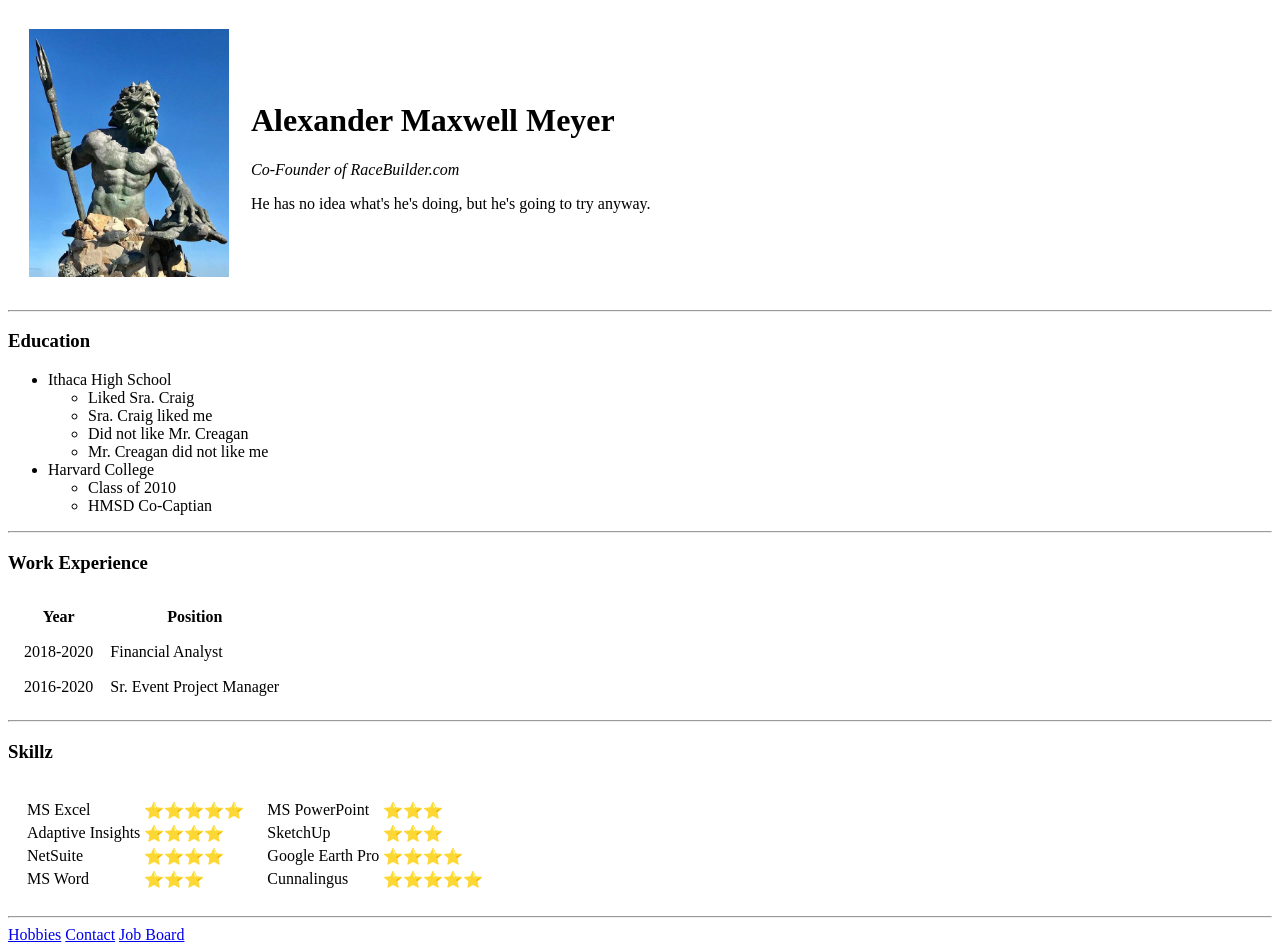
==== index.html @ 8ed39a2f "Added initial cv and job board files" ====
<!DOCTYPE html>
<html lang="en" dir="ltr">

<head>
  <meta charset="utf-8">
  <title>Alex's Website</title>
</head>

<body>
  <table cellspacing="20">
    <tr>
      <td> <img src="neptune.jpg" alt="there's supposed to be an image here" width="200">
      </td>
      <td>
        <h1>Alexander Maxwell Meyer</h1>
        <p><em>Co-Founder of RaceBuilder.com</em></p>
        <p>He has no idea what's he's doing, but he's going to try anyway.</p>
      </td>
    </tr>
  </table>
  <hr>
  <h3>Education</h3>
  <ul>
    <li>Ithaca High School</li>
    <ul>
      <li>Liked Sra. Craig</li>
      <li>Sra. Craig liked me</li>
      <li>Did not like Mr. Creagan</li>
      <li>Mr. Creagan did not like me</li>
    </ul>
    <li>Harvard College</li>
    <ul>
      <li>Class of 2010</li>
      <li>HMSD Co-Captian</li>
    </ul>
  </ul>
  <hr>
  <h3>Work Experience</h3>
  <table cellspacing="15">
    <thead>
      <tr>
        <th>Year</th>
        <th>Position</th>
      </tr>
    </thead>
    <tbody>
      <tr>
        <td>2018-2020</td>
        <td>Financial Analyst</td>
      </tr>
      <tr>
        <td>2016-2020</td>
        <td>Sr. Event Project Manager</td>
      </tr>
    </tbody>
    <tfoot>

    </tfoot>

  </table>
  <hr>
  <h3>Skillz</h3>



  <table cellspacing="15">
    <tr>
      <td>
        <table>
          <tbody>
            <tr>
              <td>MS Excel</td>
              <td>⭐⭐⭐⭐⭐</td>
            </tr>
            <tr>
              <td>Adaptive Insights</td>
              <td>⭐⭐⭐⭐</td>
            </tr>
            <tr>
              <td>NetSuite</td>
              <td>⭐⭐⭐⭐</td>
            </tr>
            <tr>
              <td>MS Word</td>
              <td>⭐⭐⭐</td>
            </tr>
          </tbody>
        </table>
      </td>
      <td>
        <table>
          <tbody>
            <tr>
              <td>MS PowerPoint</td>
              <td>⭐⭐⭐</td>
            </tr>
            <tr>
              <td>SketchUp</td>
              <td>⭐⭐⭐</td>
            </tr>
            <tr>
              <td>Google Earth Pro</td>
              <td>⭐⭐⭐⭐</td>
            </tr>
            <tr>
              <td>Cunnalingus</td>
              <td>⭐⭐⭐⭐⭐</td>
            </tr>
          </tbody>
        </table>
      </td>
    </tr>
  </table>



  <hr>
  <a href="hobbies.html">Hobbies</a>
  <a href="contact.html">Contact</a>
  <a href="jobs.html">Job Board</a>

</body>

</html>
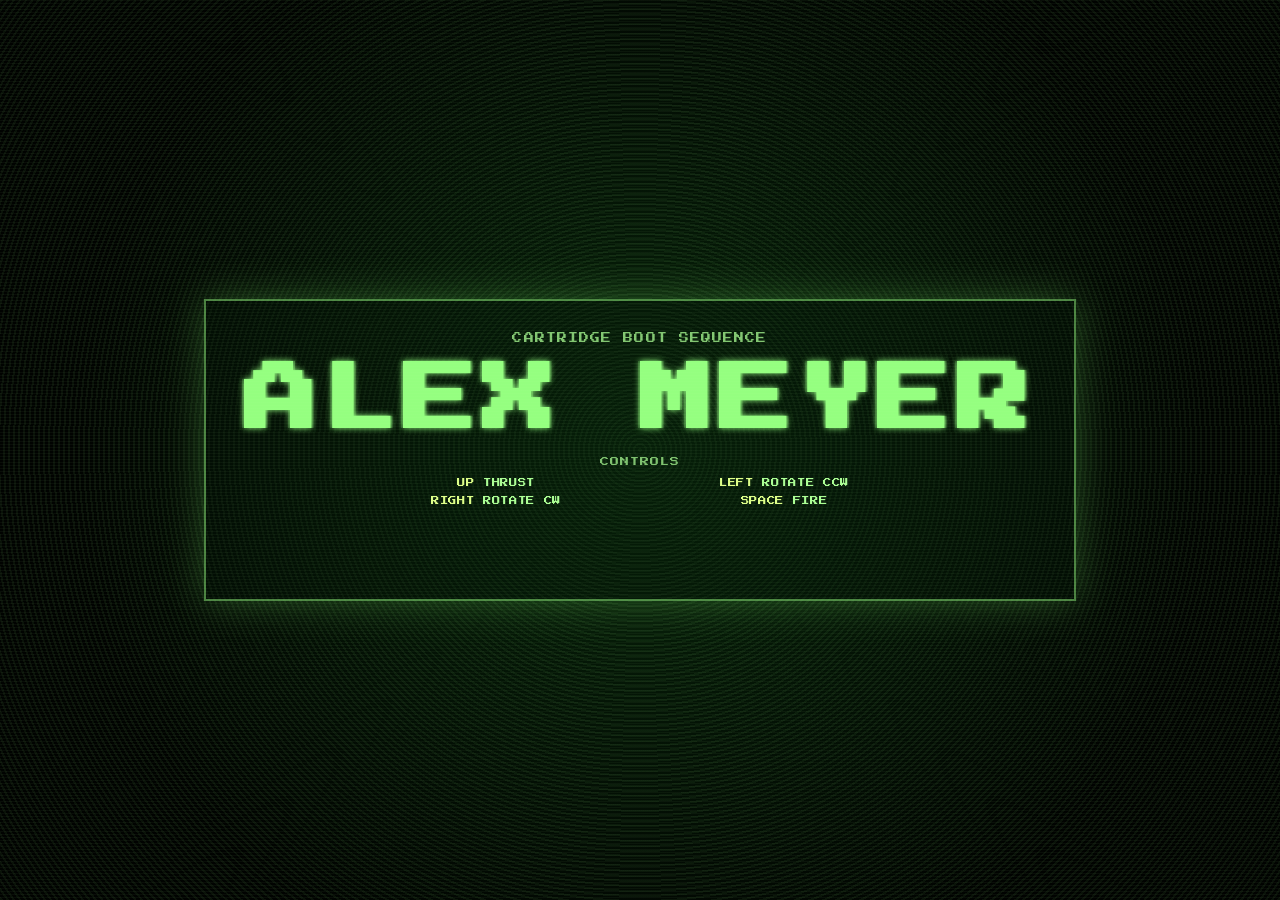
==== commit a6c25d9d: "initial commit" ====
--- a/index.html
+++ b/index.html
@@ -1,124 +1,54 @@
-<!DOCTYPE html>
-<html lang="en" dir="ltr">
-
-<head>
-  <meta charset="utf-8">
-  <title>Alex's Website</title>
-</head>
-
-<body>
-  <table cellspacing="20">
-    <tr>
-      <td> <img src="neptune.jpg" alt="there's supposed to be an image here" width="200">
-      </td>
-      <td>
-        <h1>Alexander Maxwell Meyer</h1>
-        <p><em>Co-Founder of RaceBuilder.com</em></p>
-        <p>He has no idea what's he's doing, but he's going to try anyway.</p>
-      </td>
-    </tr>
-  </table>
-  <hr>
-  <h3>Education</h3>
-  <ul>
-    <li>Ithaca High School</li>
-    <ul>
-      <li>Liked Sra. Craig</li>
-      <li>Sra. Craig liked me</li>
-      <li>Did not like Mr. Creagan</li>
-      <li>Mr. Creagan did not like me</li>
-    </ul>
-    <li>Harvard College</li>
-    <ul>
-      <li>Class of 2010</li>
-      <li>HMSD Co-Captian</li>
-    </ul>
-  </ul>
-  <hr>
-  <h3>Work Experience</h3>
-  <table cellspacing="15">
-    <thead>
-      <tr>
-        <th>Year</th>
-        <th>Position</th>
-      </tr>
-    </thead>
-    <tbody>
-      <tr>
-        <td>2018-2020</td>
-        <td>Financial Analyst</td>
-      </tr>
-      <tr>
-        <td>2016-2020</td>
-        <td>Sr. Event Project Manager</td>
-      </tr>
-    </tbody>
-    <tfoot>
-
-    </tfoot>
-
-  </table>
-  <hr>
-  <h3>Skillz</h3>
-
-
-
-  <table cellspacing="15">
-    <tr>
-      <td>
-        <table>
-          <tbody>
-            <tr>
-              <td>MS Excel</td>
-              <td>⭐⭐⭐⭐⭐</td>
-            </tr>
-            <tr>
-              <td>Adaptive Insights</td>
-              <td>⭐⭐⭐⭐</td>
-            </tr>
-            <tr>
-              <td>NetSuite</td>
-              <td>⭐⭐⭐⭐</td>
-            </tr>
-            <tr>
-              <td>MS Word</td>
-              <td>⭐⭐⭐</td>
-            </tr>
-          </tbody>
-        </table>
-      </td>
-      <td>
-        <table>
-          <tbody>
-            <tr>
-              <td>MS PowerPoint</td>
-              <td>⭐⭐⭐</td>
-            </tr>
-            <tr>
-              <td>SketchUp</td>
-              <td>⭐⭐⭐</td>
-            </tr>
-            <tr>
-              <td>Google Earth Pro</td>
-              <td>⭐⭐⭐⭐</td>
-            </tr>
-            <tr>
-              <td>Cunnalingus</td>
-              <td>⭐⭐⭐⭐⭐</td>
-            </tr>
-          </tbody>
-        </table>
-      </td>
-    </tr>
-  </table>
-
-
-
-  <hr>
-  <a href="hobbies.html">Hobbies</a>
-  <a href="contact.html">Contact</a>
-  <a href="jobs.html">Job Board</a>
-
-</body>
-
-</html>
+<!DOCTYPE html>
+<html lang="en">
+  <head>
+    <meta charset="UTF-8" />
+    <meta name="viewport" content="width=device-width, initial-scale=1.0" />
+    <title>Alex Meyer | Asteroids Portfolio</title>
+    <link rel="stylesheet" href="./styles.css" />
+  </head>
+  <body class="booting">
+    <main class="space-stage" aria-label="Asteroids-style personal homepage">
+      <canvas id="game" aria-label="Asteroids game canvas"></canvas>
+
+      <section class="startup-screen" id="startup-screen" aria-hidden="true">
+        <div class="startup-core">
+          <p class="startup-kicker">Cartridge Boot Sequence</p>
+          <h2 class="startup-title startup-step is-visible" id="startup-name">
+            Alex Meyer
+          </h2>
+          <div class="startup-step" id="startup-controls">
+            <p class="startup-subtitle">Controls</p>
+            <ul class="startup-controls-list">
+              <li><span>Up</span> Thrust</li>
+              <li><span>Left</span> Rotate CCW</li>
+              <li><span>Right</span> Rotate CW</li>
+              <li><span>Space</span> Fire</li>
+            </ul>
+          </div>
+          <button class="startup-play" id="startup-play" type="button" disabled>
+            Play
+          </button>
+        </div>
+      </section>
+
+      <section class="overlay controls-card" aria-live="polite">
+        <h1>Alex Meyer</h1>
+        <p class="subhead">
+          Shoot a labeled asteroid to warp directly into that section.
+        </p>
+        <ul>
+          <li><span>Up</span> thrust</li>
+          <li><span>Left</span> rotate CCW</li>
+          <li><span>Right</span> rotate CW</li>
+          <li><span>Space</span> fire</li>
+        </ul>
+      </section>
+
+      <section class="overlay status-card">
+        <p id="status">Target a labeled asteroid to navigate.</p>
+      </section>
+    </main>
+
+    <script src="./asteroids.js"></script>
+  </body>
+</html>
--- a/styles.css
+++ b/styles.css
@@ -0,0 +1,378 @@
+@import url("https://fonts.googleapis.com/css2?family=Press+Start+2P&display=swap");
+
+:root {
+  color-scheme: dark;
+  --bg: #020703;
+  --line: #8cff73;
+  --line-soft: rgba(140, 255, 115, 0.38);
+  --accent: #d1ff7d;
+  --text: #e7ffd4;
+  --panel-bg: rgba(6, 14, 7, 0.42);
+}
+
+* {
+  box-sizing: border-box;
+}
+
+html,
+body {
+  margin: 0;
+  height: 100%;
+}
+
+body {
+  overflow: hidden;
+  font-family: "Trebuchet MS", "Verdana", sans-serif;
+  color: var(--text);
+  background: radial-gradient(circle at 50% 42%, #11340f 0%, var(--bg) 64%);
+}
+
+body::before {
+  content: "";
+  position: fixed;
+  inset: 0;
+  pointer-events: none;
+  z-index: 4;
+  opacity: 0.2;
+  background: repeating-linear-gradient(
+    to bottom,
+    rgba(188, 255, 165, 0.08) 0,
+    rgba(188, 255, 165, 0.08) 1px,
+    transparent 1px,
+    transparent 3px
+  );
+}
+
+.space-stage {
+  position: relative;
+  width: 100vw;
+  height: 100vh;
+}
+
+#game {
+  position: absolute;
+  inset: 0;
+  width: 100%;
+  height: 100%;
+  display: block;
+  filter: contrast(1.03) saturate(1.1);
+}
+
+.overlay {
+  position: absolute;
+  border: 1px solid var(--line-soft);
+  background: var(--panel-bg);
+  backdrop-filter: blur(8px) saturate(1.06);
+  -webkit-backdrop-filter: blur(8px) saturate(1.06);
+  box-shadow: 0 0 26px rgba(95, 255, 102, 0.2);
+  border-radius: 14px;
+  z-index: 5;
+}
+
+.controls-card {
+  top: clamp(16px, 3vw, 28px);
+  left: clamp(16px, 3vw, 28px);
+  max-width: min(380px, calc(100vw - 30px));
+  padding: 1rem 1.1rem;
+  pointer-events: none;
+  transition: opacity 0.5s ease;
+}
+
+.controls-card h1 {
+  margin: 0;
+  font-size: clamp(1.2rem, 2.5vw, 1.8rem);
+  color: var(--accent);
+  text-shadow: 0 0 10px rgba(145, 255, 120, 0.4);
+}
+
+.subhead {
+  margin: 0.45rem 0 0.8rem;
+  font-size: 0.96rem;
+  line-height: 1.35;
+}
+
+.controls-card ul {
+  margin: 0;
+  padding-left: 0;
+  list-style: none;
+  display: grid;
+  grid-template-columns: repeat(2, minmax(120px, 1fr));
+  gap: 0.48rem 0.85rem;
+}
+
+.controls-card li {
+  font-size: 0.88rem;
+  letter-spacing: 0.02em;
+}
+
+.controls-card span {
+  color: var(--accent);
+  text-transform: uppercase;
+  font-weight: 700;
+  margin-right: 0.2rem;
+}
+
+.status-card {
+  left: 50%;
+  bottom: clamp(14px, 2.2vw, 24px);
+  transform: translateX(-50%);
+  padding: 0.55rem 0.95rem;
+  font-size: 0.92rem;
+  pointer-events: none;
+  max-width: min(90vw, 720px);
+  transition: opacity 0.5s ease;
+}
+
+.status-card p {
+  margin: 0;
+  text-align: center;
+  letter-spacing: 0.01em;
+}
+
+body.booting .controls-card,
+body.booting .status-card {
+  opacity: 0;
+}
+
+.startup-screen {
+  position: absolute;
+  inset: 0;
+  z-index: 10;
+  display: grid;
+  place-items: center;
+  background: radial-gradient(circle at center, #07240a 0%, #010301 72%);
+  overflow: hidden;
+}
+
+.startup-screen::before,
+.startup-screen::after {
+  content: "";
+  position: absolute;
+  inset: -40%;
+  pointer-events: none;
+}
+
+.startup-screen::before {
+  background-image: repeating-radial-gradient(
+    circle at center,
+    rgba(146, 255, 126, 0.06) 0 2px,
+    transparent 2px 5px
+  );
+  mix-blend-mode: screen;
+  animation: noiseDrift 0.22s steps(3) infinite;
+}
+
+.startup-screen::after {
+  background: repeating-linear-gradient(
+    to bottom,
+    rgba(190, 255, 163, 0.1) 0,
+    rgba(190, 255, 163, 0.1) 1px,
+    transparent 1px,
+    transparent 3px
+  );
+  opacity: 0.42;
+}
+
+.startup-core {
+  position: relative;
+  text-align: center;
+  color: #acff95;
+  padding: 2rem 2.4rem;
+  min-width: min(92vw, 760px);
+  border: 2px solid rgba(151, 255, 131, 0.48);
+  background: rgba(5, 23, 7, 0.34);
+  box-shadow: 0 0 36px rgba(127, 255, 108, 0.25);
+  animation: powerOn 1.15s ease-out both, crtShake 0.09s steps(2) 8;
+}
+
+.startup-kicker,
+.startup-subtitle {
+  font-family: "Press Start 2P", "Courier New", monospace;
+  text-transform: uppercase;
+  letter-spacing: 0.11em;
+}
+
+.startup-kicker {
+  margin: 0 0 1.1rem;
+  font-size: clamp(0.42rem, 1.1vw, 0.62rem);
+  opacity: 0.75;
+}
+
+.startup-title {
+  margin: 0;
+  font-family: "Press Start 2P", "Courier New", monospace;
+  font-size: clamp(1.18rem, 7vw, 4.6rem);
+  line-height: 1.1;
+  color: #95ff80;
+  text-transform: uppercase;
+  letter-spacing: 0.07em;
+  text-shadow:
+    0 0 6px rgba(149, 255, 128, 0.95),
+    2px 0 0 rgba(145, 255, 130, 0.32),
+    -2px 0 0 rgba(145, 255, 130, 0.2);
+  animation: titleFlicker 0.12s steps(2) infinite;
+}
+
+.startup-step {
+  opacity: 0;
+  transform: translateY(8px);
+  transition: opacity 0.32s ease, transform 0.32s ease;
+  pointer-events: none;
+}
+
+.startup-step.is-visible {
+  opacity: 1;
+  transform: translateY(0);
+  pointer-events: auto;
+}
+
+.startup-controls-list {
+  list-style: none;
+  margin: 0.2rem auto 0;
+  padding: 0;
+  max-width: 560px;
+  display: grid;
+  grid-template-columns: repeat(2, minmax(160px, 1fr));
+  gap: 0.62rem 1rem;
+  font-family: "Press Start 2P", "Courier New", monospace;
+  font-size: clamp(0.36rem, 0.95vw, 0.52rem);
+  text-transform: uppercase;
+  letter-spacing: 0.08em;
+}
+
+.startup-controls-list span {
+  color: #deff89;
+}
+
+.startup-subtitle {
+  margin: 1rem 0 0.8rem;
+  font-size: clamp(0.38rem, 0.95vw, 0.56rem);
+  opacity: 0.72;
+}
+
+.startup-play {
+  margin-top: 1.5rem;
+  border: 2px solid rgba(177, 255, 149, 0.7);
+  background: rgba(9, 32, 11, 0.55);
+  color: #c8ffb1;
+  font-family: "Press Start 2P", "Courier New", monospace;
+  font-size: clamp(0.52rem, 1.2vw, 0.72rem);
+  letter-spacing: 0.08em;
+  text-transform: uppercase;
+  padding: 0.75rem 1.25rem 0.65rem;
+  cursor: pointer;
+  opacity: 0;
+  transform: translateY(8px);
+  pointer-events: none;
+  transition: opacity 0.28s ease, transform 0.28s ease, box-shadow 0.2s ease;
+}
+
+.startup-play.is-visible {
+  opacity: 1;
+  transform: translateY(0);
+  pointer-events: auto;
+}
+
+.startup-play:hover,
+.startup-play:focus-visible {
+  outline: none;
+  box-shadow: 0 0 14px rgba(168, 255, 136, 0.5);
+}
+
+.startup-play:disabled {
+  cursor: default;
+}
+
+.startup-screen.hidden {
+  animation: screenOff 0.52s ease-in forwards;
+}
+
+@keyframes powerOn {
+  0% {
+    opacity: 0;
+    transform: scale(1.1, 0.01);
+    filter: brightness(4) blur(2px);
+  }
+  22% {
+    opacity: 1;
+    transform: scale(1.1, 0.01);
+    filter: brightness(4) blur(1px);
+  }
+  58% {
+    transform: scale(1, 1.08);
+    filter: brightness(1.55) blur(0.2px);
+  }
+  100% {
+    opacity: 1;
+    transform: scale(1, 1);
+    filter: brightness(1) blur(0);
+  }
+}
+
+@keyframes crtShake {
+  0% {
+    transform: translate(0, 0);
+  }
+  25% {
+    transform: translate(0.8px, -0.4px);
+  }
+  50% {
+    transform: translate(-0.9px, 0.7px);
+  }
+  75% {
+    transform: translate(0.6px, -0.6px);
+  }
+  100% {
+    transform: translate(0, 0);
+  }
+}
+
+@keyframes noiseDrift {
+  0% {
+    transform: translate(0, 0) scale(1);
+    opacity: 0.26;
+  }
+  50% {
+    transform: translate(-2%, 1.2%) scale(1.01);
+    opacity: 0.18;
+  }
+  100% {
+    transform: translate(1.5%, -1.1%) scale(0.99);
+    opacity: 0.24;
+  }
+}
+
+@keyframes titleFlicker {
+  0%,
+  100% {
+    opacity: 1;
+    transform: translate(0, 0);
+  }
+  35% {
+    opacity: 0.85;
+    transform: translate(0.6px, -0.2px);
+  }
+  70% {
+    opacity: 0.94;
+    transform: translate(-0.45px, 0.3px);
+  }
+}
+
+@keyframes screenOff {
+  0% {
+    opacity: 1;
+    transform: scale(1, 1);
+    filter: brightness(1);
+  }
+  55% {
+    opacity: 1;
+    transform: scale(1.05, 0.02);
+    filter: brightness(3);
+  }
+  100% {
+    opacity: 0;
+    transform: scale(0.96, 0.001);
+    filter: brightness(0.1);
+    visibility: hidden;
+  }
+}
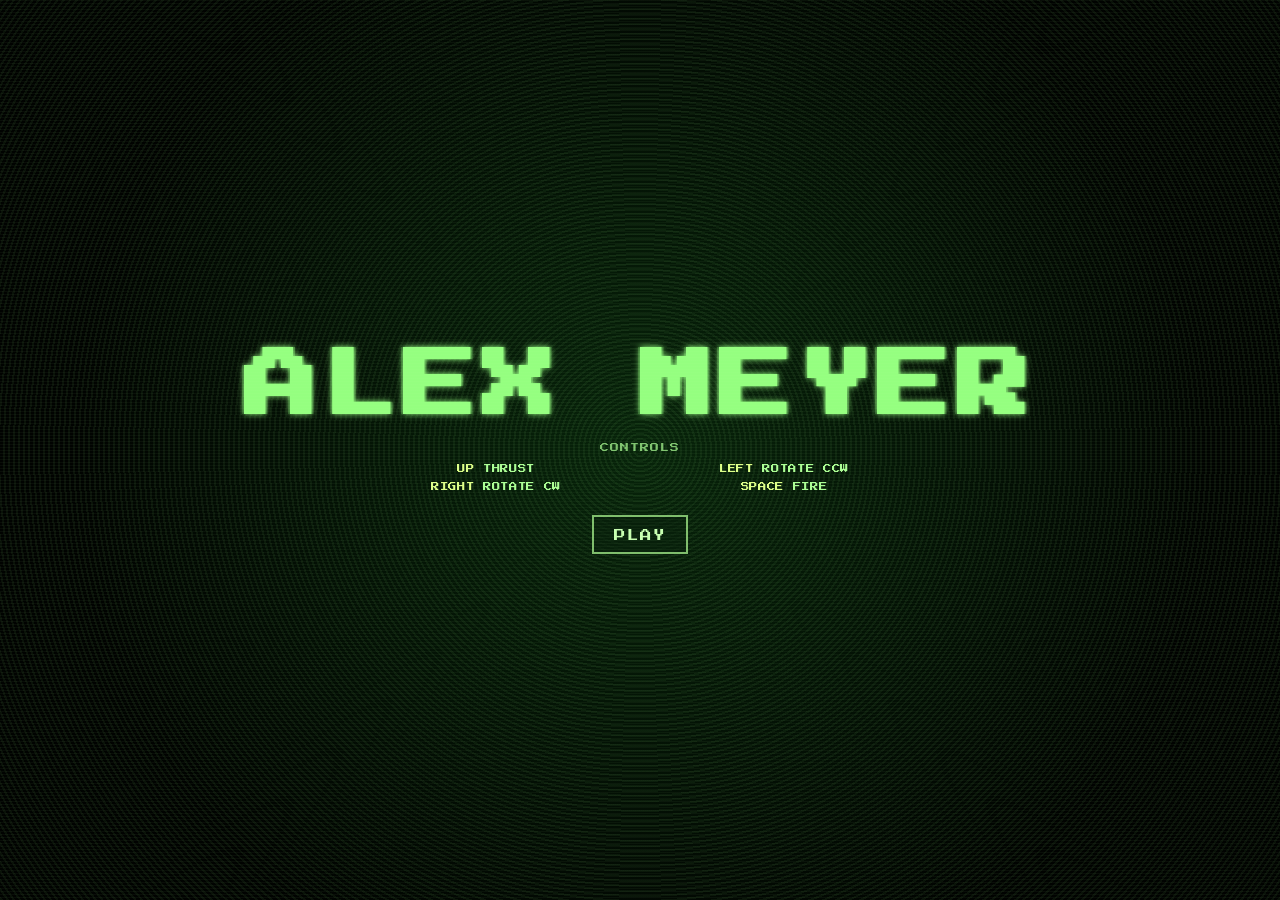
==== commit 67c9f4ae: "new boot screen" ====
--- a/index.html
+++ b/index.html
@@ -12,11 +12,10 @@
 
       <section class="startup-screen" id="startup-screen" aria-hidden="true">
         <div class="startup-core">
-          <p class="startup-kicker">Cartridge Boot Sequence</p>
           <h2 class="startup-title startup-step is-visible" id="startup-name">
             Alex Meyer
           </h2>
-          <div class="startup-step" id="startup-controls">
+          <div class="startup-step is-visible" id="startup-controls">
             <p class="startup-subtitle">Controls</p>
             <ul class="startup-controls-list">
               <li><span>Up</span> Thrust</li>
@@ -25,28 +24,17 @@
               <li><span>Space</span> Fire</li>
             </ul>
           </div>
-          <button class="startup-play" id="startup-play" type="button" disabled>
+          <button
+            class="startup-play is-visible"
+            id="startup-play"
+            type="button"
+            disabled
+          >
             Play
           </button>
         </div>
       </section>
 
-      <section class="overlay controls-card" aria-live="polite">
-        <h1>Alex Meyer</h1>
-        <p class="subhead">
-          Shoot a labeled asteroid to warp directly into that section.
-        </p>
-        <ul>
-          <li><span>Up</span> thrust</li>
-          <li><span>Left</span> rotate CCW</li>
-          <li><span>Right</span> rotate CW</li>
-          <li><span>Space</span> fire</li>
-        </ul>
-      </section>
-
-      <section class="overlay status-card">
-        <p id="status">Target a labeled asteroid to navigate.</p>
-      </section>
     </main>
 
     <script src="./asteroids.js"></script>
--- a/styles.css
+++ b/styles.css
@@ -58,82 +58,6 @@
   filter: contrast(1.03) saturate(1.1);
 }
 
-.overlay {
-  position: absolute;
-  border: 1px solid var(--line-soft);
-  background: var(--panel-bg);
-  backdrop-filter: blur(8px) saturate(1.06);
-  -webkit-backdrop-filter: blur(8px) saturate(1.06);
-  box-shadow: 0 0 26px rgba(95, 255, 102, 0.2);
-  border-radius: 14px;
-  z-index: 5;
-}
-
-.controls-card {
-  top: clamp(16px, 3vw, 28px);
-  left: clamp(16px, 3vw, 28px);
-  max-width: min(380px, calc(100vw - 30px));
-  padding: 1rem 1.1rem;
-  pointer-events: none;
-  transition: opacity 0.5s ease;
-}
-
-.controls-card h1 {
-  margin: 0;
-  font-size: clamp(1.2rem, 2.5vw, 1.8rem);
-  color: var(--accent);
-  text-shadow: 0 0 10px rgba(145, 255, 120, 0.4);
-}
-
-.subhead {
-  margin: 0.45rem 0 0.8rem;
-  font-size: 0.96rem;
-  line-height: 1.35;
-}
-
-.controls-card ul {
-  margin: 0;
-  padding-left: 0;
-  list-style: none;
-  display: grid;
-  grid-template-columns: repeat(2, minmax(120px, 1fr));
-  gap: 0.48rem 0.85rem;
-}
-
-.controls-card li {
-  font-size: 0.88rem;
-  letter-spacing: 0.02em;
-}
-
-.controls-card span {
-  color: var(--accent);
-  text-transform: uppercase;
-  font-weight: 700;
-  margin-right: 0.2rem;
-}
-
-.status-card {
-  left: 50%;
-  bottom: clamp(14px, 2.2vw, 24px);
-  transform: translateX(-50%);
-  padding: 0.55rem 0.95rem;
-  font-size: 0.92rem;
-  pointer-events: none;
-  max-width: min(90vw, 720px);
-  transition: opacity 0.5s ease;
-}
-
-.status-card p {
-  margin: 0;
-  text-align: center;
-  letter-spacing: 0.01em;
-}
-
-body.booting .controls-card,
-body.booting .status-card {
-  opacity: 0;
-}
-
 .startup-screen {
   position: absolute;
   inset: 0;
@@ -175,27 +99,23 @@
 
 .startup-core {
   position: relative;
+  width: 100%;
+  min-height: 100vh;
+  display: flex;
+  flex-direction: column;
+  align-items: center;
+  justify-content: center;
   text-align: center;
   color: #acff95;
-  padding: 2rem 2.4rem;
-  min-width: min(92vw, 760px);
-  border: 2px solid rgba(151, 255, 131, 0.48);
-  background: rgba(5, 23, 7, 0.34);
-  box-shadow: 0 0 36px rgba(127, 255, 108, 0.25);
+  padding: 1.5rem;
+  max-width: 100vw;
   animation: powerOn 1.15s ease-out both, crtShake 0.09s steps(2) 8;
 }
 
-.startup-kicker,
 .startup-subtitle {
   font-family: "Press Start 2P", "Courier New", monospace;
   text-transform: uppercase;
   letter-spacing: 0.11em;
-}
-
-.startup-kicker {
-  margin: 0 0 1.1rem;
-  font-size: clamp(0.42rem, 1.1vw, 0.62rem);
-  opacity: 0.75;
 }
 
 .startup-title {
@@ -215,7 +135,7 @@
 
 .startup-step {
   opacity: 0;
-  transform: translateY(8px);
+  transform: translateY(12px);
   transition: opacity 0.32s ease, transform 0.32s ease;
   pointer-events: none;
 }
@@ -224,6 +144,23 @@
   opacity: 1;
   transform: translateY(0);
   pointer-events: auto;
+}
+
+#startup-name {
+  transform: translateY(-120vh);
+}
+
+#startup-name.is-visible {
+  animation: nameSlideDown 2.4s cubic-bezier(0.18, 0.82, 0.15, 1) forwards,
+    titleFlicker 0.12s steps(2) infinite 2.4s;
+}
+
+#startup-controls {
+  transform: translateY(115vh);
+}
+
+#startup-controls.is-visible {
+  animation: controlsSlideUp 2s cubic-bezier(0.18, 0.82, 0.15, 1) 2.6s forwards;
 }
 
 .startup-controls-list {
@@ -231,6 +168,7 @@
   margin: 0.2rem auto 0;
   padding: 0;
   max-width: 560px;
+  width: min(92vw, 560px);
   display: grid;
   grid-template-columns: repeat(2, minmax(160px, 1fr));
   gap: 0.62rem 1rem;
@@ -262,14 +200,23 @@
   padding: 0.75rem 1.25rem 0.65rem;
   cursor: pointer;
   opacity: 0;
-  transform: translateY(8px);
-  pointer-events: none;
-  transition: opacity 0.28s ease, transform 0.28s ease, box-shadow 0.2s ease;
+  transform: none;
+  pointer-events: none;
+  transition: opacity 0.9s ease, box-shadow 0.2s ease;
 }
 
 .startup-play.is-visible {
+  opacity: 0;
+  pointer-events: none;
+}
+
+body.booting .startup-play.is-visible {
+  animation: playFadeIn 1.3s ease 4.6s forwards;
+  pointer-events: auto;
+}
+
+body:not(.booting) .startup-play.is-visible {
   opacity: 1;
-  transform: translateY(0);
   pointer-events: auto;
 }
 
@@ -358,6 +305,45 @@
   }
 }
 
+@keyframes nameSlideDown {
+  0% {
+    opacity: 0;
+    transform: translateY(-120vh);
+  }
+  70% {
+    opacity: 1;
+    transform: translateY(4px);
+  }
+  100% {
+    opacity: 1;
+    transform: translateY(0);
+  }
+}
+
+@keyframes controlsSlideUp {
+  0% {
+    opacity: 0;
+    transform: translateY(110vh);
+  }
+  72% {
+    opacity: 1;
+    transform: translateY(-3px);
+  }
+  100% {
+    opacity: 1;
+    transform: translateY(0);
+  }
+}
+
+@keyframes playFadeIn {
+  0% {
+    opacity: 0;
+  }
+  100% {
+    opacity: 1;
+  }
+}
+
 @keyframes screenOff {
   0% {
     opacity: 1;
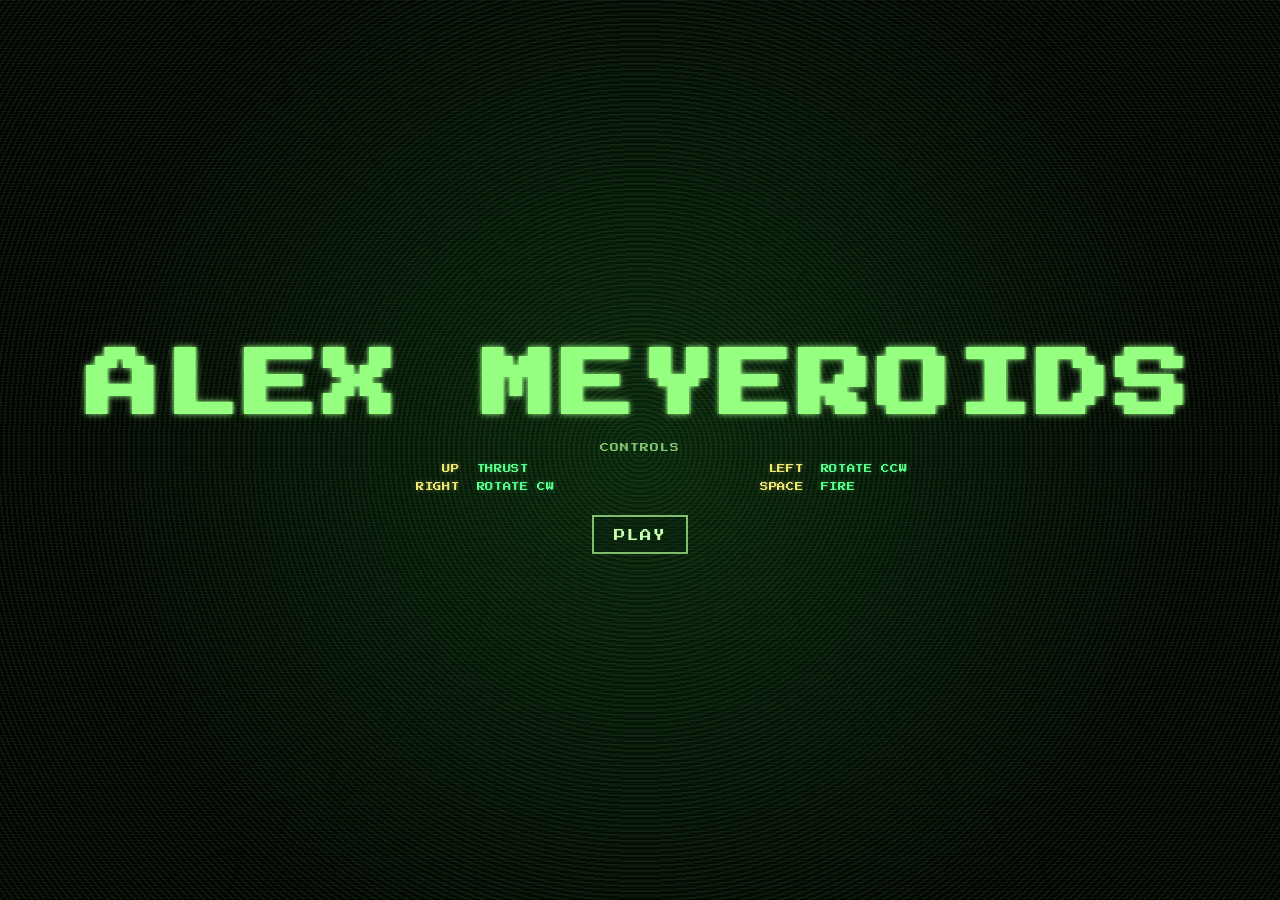
==== commit d3c4f5cc: "controls layout" ====
--- a/index.html
+++ b/index.html
@@ -13,15 +13,27 @@
       <section class="startup-screen" id="startup-screen" aria-hidden="true">
         <div class="startup-core">
           <h2 class="startup-title startup-step is-visible" id="startup-name">
-            Alex Meyer
+            Alex Meyeroids
           </h2>
           <div class="startup-step is-visible" id="startup-controls">
             <p class="startup-subtitle">Controls</p>
             <ul class="startup-controls-list">
-              <li><span>Up</span> Thrust</li>
-              <li><span>Left</span> Rotate CCW</li>
-              <li><span>Right</span> Rotate CW</li>
-              <li><span>Space</span> Fire</li>
+              <li>
+                <span class="startup-key">Up</span>
+                <span class="startup-action">Thrust</span>
+              </li>
+              <li>
+                <span class="startup-key">Left</span>
+                <span class="startup-action">Rotate CCW</span>
+              </li>
+              <li>
+                <span class="startup-key">Right</span>
+                <span class="startup-action">Rotate CW</span>
+              </li>
+              <li>
+                <span class="startup-key">Space</span>
+                <span class="startup-action">Fire</span>
+              </li>
             </ul>
           </div>
           <button
--- a/styles.css
+++ b/styles.css
@@ -151,8 +151,8 @@
 }
 
 #startup-name.is-visible {
-  animation: nameSlideDown 2.4s cubic-bezier(0.18, 0.82, 0.15, 1) forwards,
-    titleFlicker 0.12s steps(2) infinite 2.4s;
+  animation: nameSlideDown 1.5s cubic-bezier(0.18, 0.82, 0.15, 1) forwards,
+    titleFlicker 0.12s steps(2) infinite 1.5s;
 }
 
 #startup-controls {
@@ -160,26 +160,44 @@
 }
 
 #startup-controls.is-visible {
-  animation: controlsSlideUp 2s cubic-bezier(0.18, 0.82, 0.15, 1) 2.6s forwards;
+  animation: controlsSlideUp 0.95s cubic-bezier(0.18, 0.82, 0.15, 1) 1.15s
+    forwards;
 }
 
 .startup-controls-list {
   list-style: none;
   margin: 0.2rem auto 0;
   padding: 0;
-  max-width: 560px;
-  width: min(92vw, 560px);
+  width: min(94vw, 42rem);
   display: grid;
-  grid-template-columns: repeat(2, minmax(160px, 1fr));
-  gap: 0.62rem 1rem;
+  grid-template-columns: repeat(4, minmax(0, 1fr));
+  column-gap: clamp(0.65rem, 1.6vw, 1rem);
+  row-gap: 0.62rem;
+  align-items: baseline;
   font-family: "Press Start 2P", "Courier New", monospace;
   font-size: clamp(0.36rem, 0.95vw, 0.52rem);
   text-transform: uppercase;
   letter-spacing: 0.08em;
 }
 
-.startup-controls-list span {
-  color: #deff89;
+.startup-controls-list li {
+  display: contents;
+}
+
+.startup-key {
+  color: #f2e76f;
+  text-align: right;
+  justify-self: end;
+  padding-right: 0.08em;
+  text-shadow: 0 0 4px rgba(242, 231, 111, 0.35);
+}
+
+.startup-action {
+  color: #56ff8a;
+  text-align: left;
+  justify-self: start;
+  padding-left: 0.08em;
+  text-shadow: 0 0 4px rgba(86, 255, 138, 0.35);
 }
 
 .startup-subtitle {
@@ -211,7 +229,7 @@
 }
 
 body.booting .startup-play.is-visible {
-  animation: playFadeIn 1.3s ease 4.6s forwards;
+  animation: playFadeIn 0.85s ease 2.05s forwards;
   pointer-events: auto;
 }
 
@@ -325,7 +343,7 @@
     opacity: 0;
     transform: translateY(110vh);
   }
-  72% {
+  48% {
     opacity: 1;
     transform: translateY(-3px);
   }
